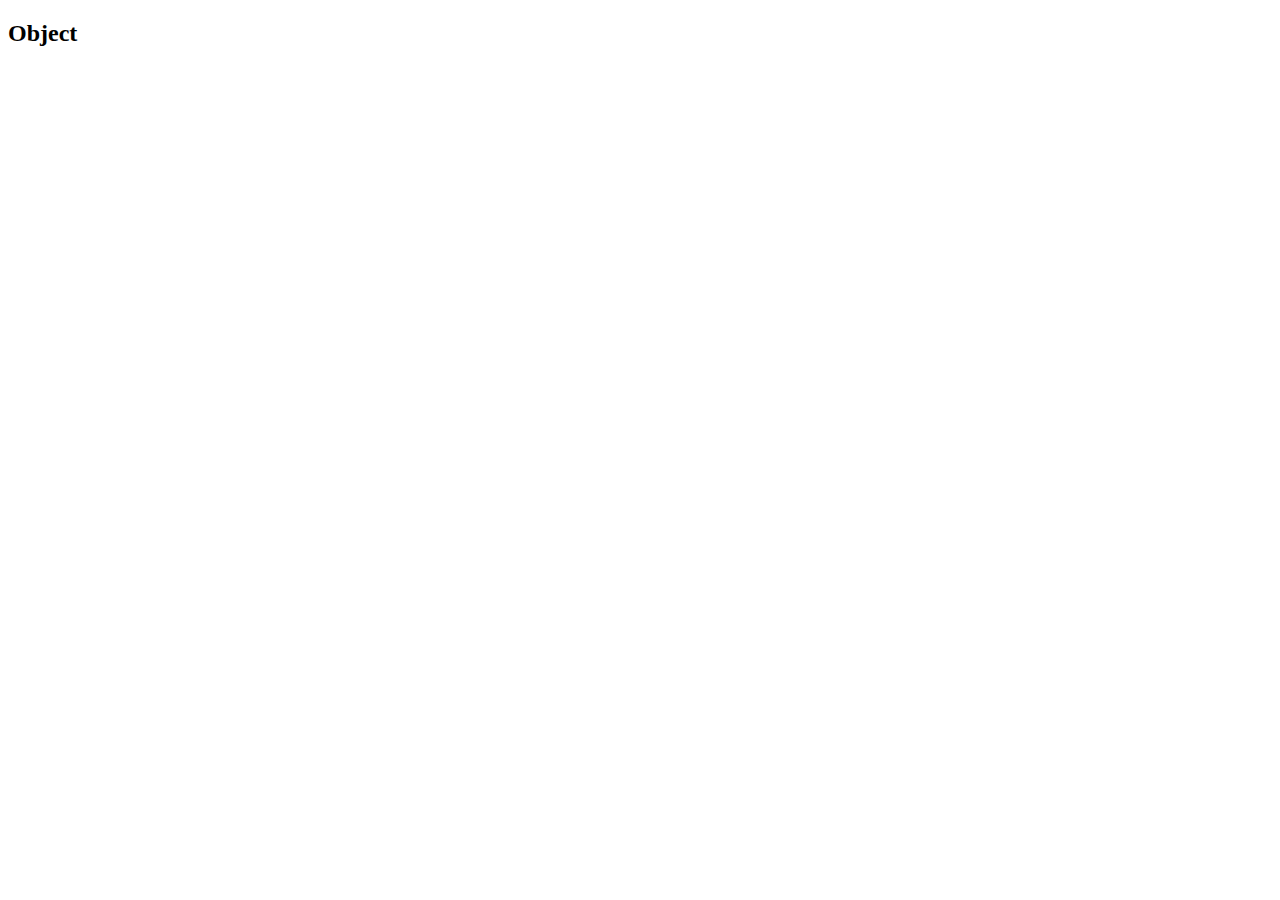
==== index.html @ 1247430d "body" ====
<!DOCTYPE html>
<html lang="en">
<head>
    <meta charset="UTF-8">
    <meta http-equiv="X-UA-Compatible" content="IE=edge">
    <meta name="viewport" content="width=device-width, initial-scale=1.0">
    <title>Document</title>
</head>
<body>
    <h2>Object</h2>

    


    <script src="./app.js"></script>
</body>
</html>
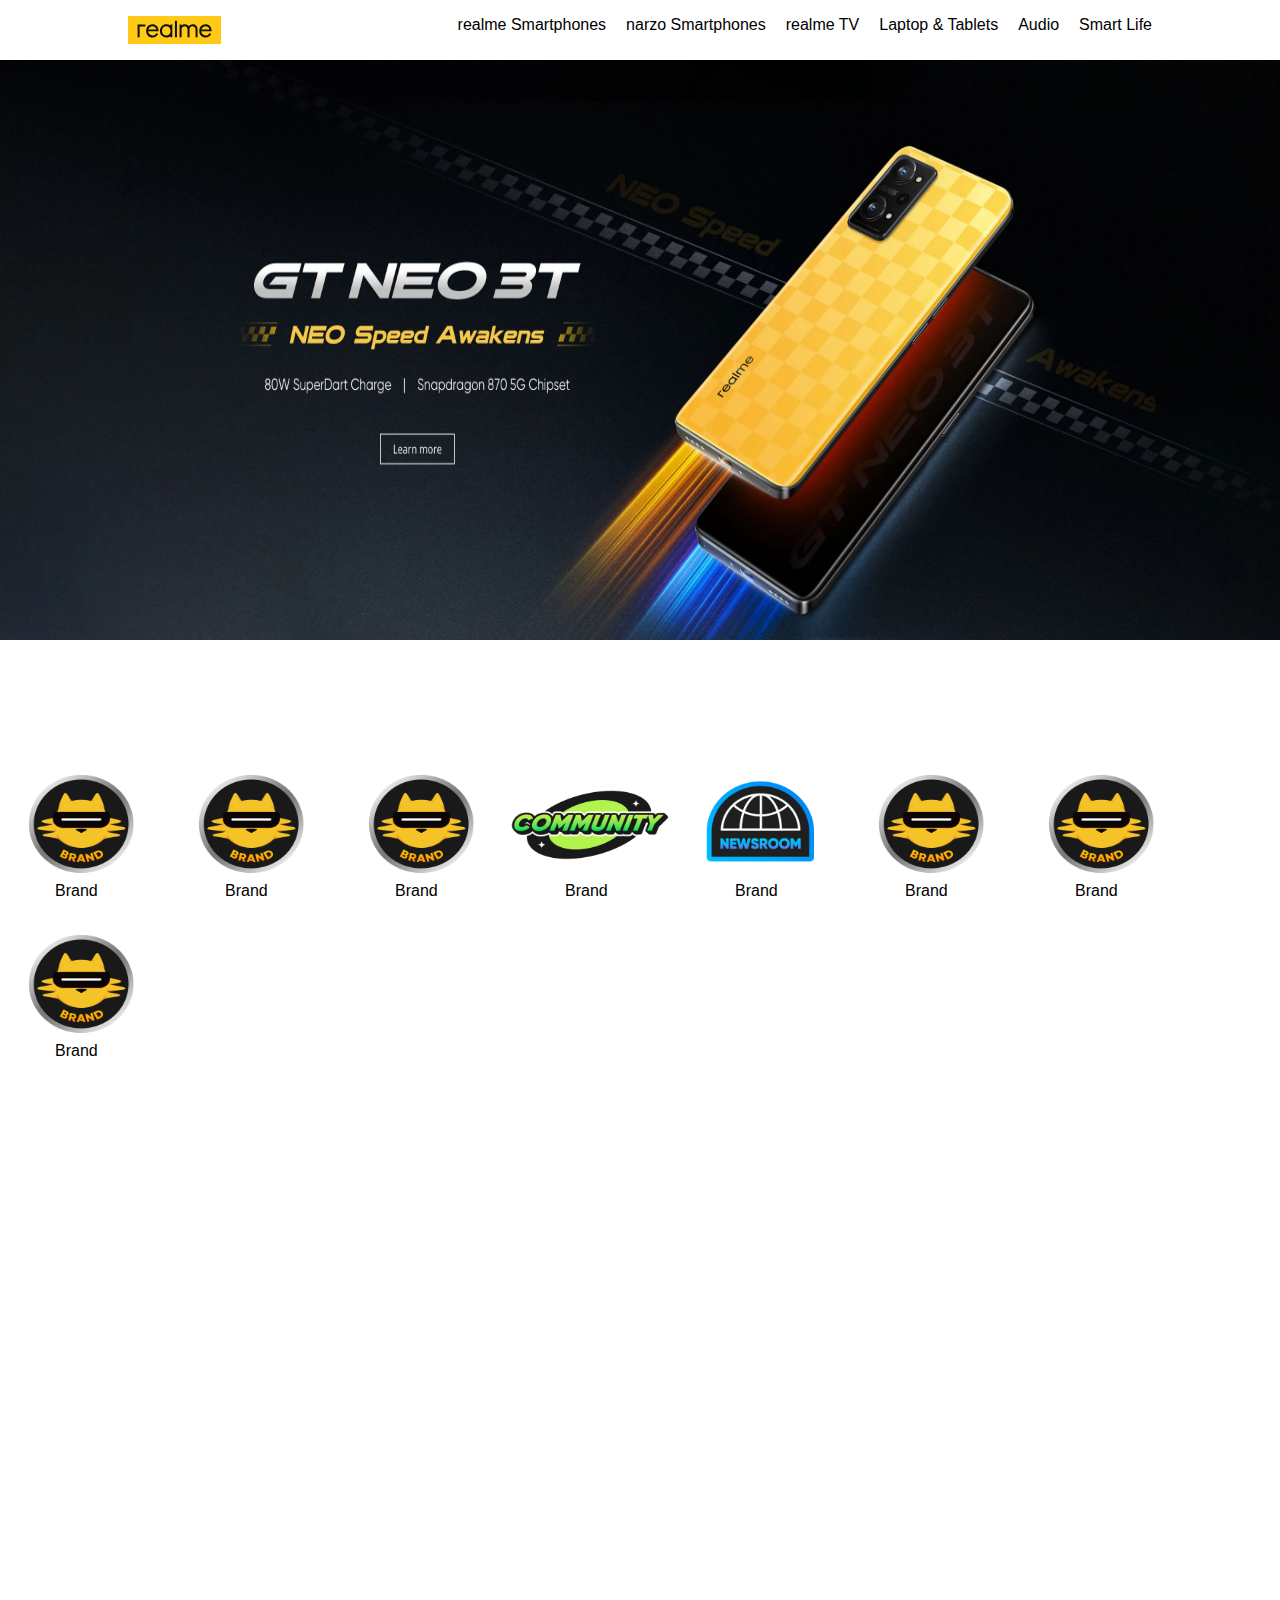
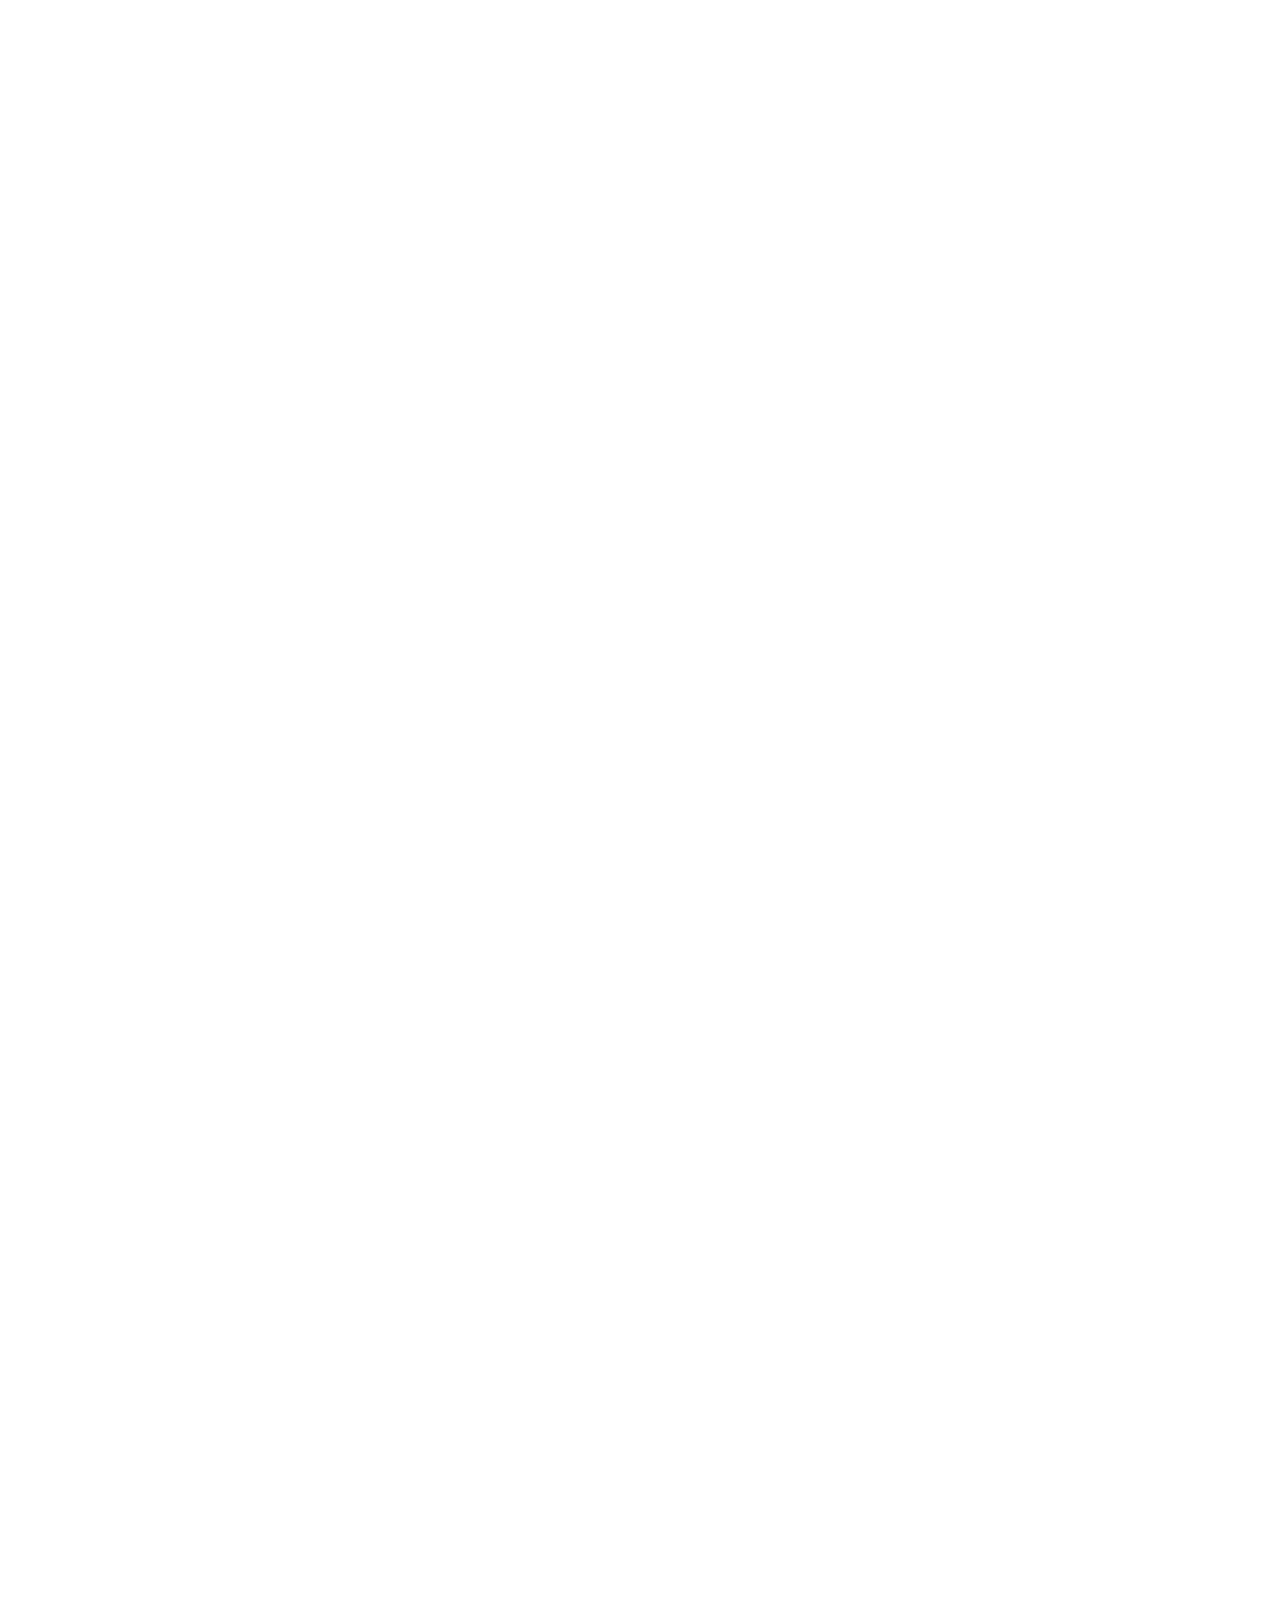
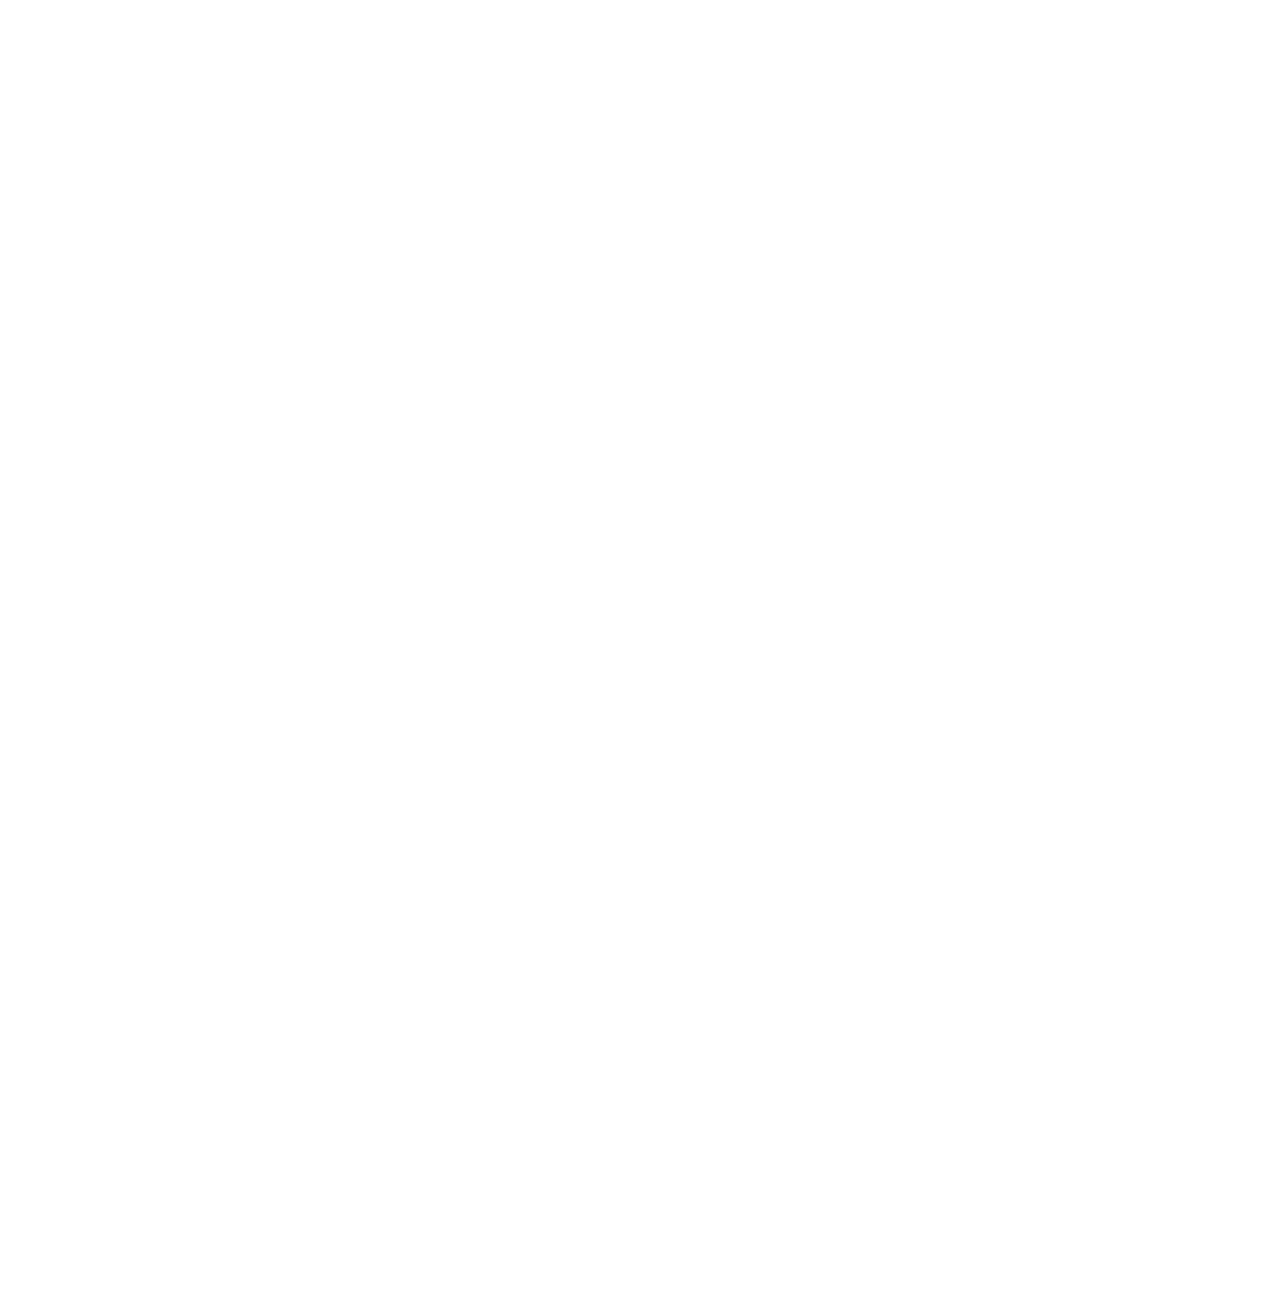
==== commit 7a79dd28: "lorem ipsum" ====
--- a/index.html
+++ b/index.html
@@ -5,13 +5,66 @@
     <meta http-equiv="X-UA-Compatible" content="IE=edge">
     <meta name="viewport" content="width=device-width, initial-scale=1.0">
     <title>Document</title>
+    <link rel="stylesheet" href="https://cdnjs.cloudflare.com/ajax/libs/font-awesome/6.4.0/css/all.min.css" integrity="sha512-iecdLmaskl7CVkqkXNQ/ZH/XLlvWZOJyj7Yy7tcenmpD1ypASozpmT/E0iPtmFIB46ZmdtAc9eNBvH0H/ZpiBw==" crossorigin="anonymous" referrerpolicy="no-referrer" />
+    <link rel="stylesheet" href="./homework.css">
+    <link rel="stylesheet" href="./media.css">
 </head>
 <body>
-    <h2>Object</h2>
+        <div class="navbar__top">
+            <ul class="nav__colletion">
+                <li>Brand</li>
+                <li>|</li>
+                <li>Support</li>
+                <li>|</li>
+                <li>Community</li>
+            </ul>
+        </div>
 
+        <div class="navbar">
+            <div class="logo">
+                <img src="./image/data_image_svg+xml;….svg" alt="">
+            </div>
+            <ul class="navbar__colletion">
+                <li>realme Smartphones</li>
+                <li>narzo Smartphones</li>
+                <li>realme TV</li>
+                <li>Laptop & Tablets</li>
+                <li>Audio</li>
+                <li>Smart Life</li>
+            </ul>
+            <div class="hamburger">
+                <i class="fa-solid fa-bars"></i>
+            </div>
+        </div>
+
+        <div class="banner">
+            <img src="./image/1676960983311.jpg.webp" alt="">
+        </div>
     
-
-
-    <script src="./app.js"></script>
+        <div class="banner__bottom">
+            <div class="cards">
+                <div class="card">
+                    <img src="./image/1676535684093.png" alt="">
+                    <p>Brand</p>
+                </div>
+                <div class="card">
+                    <img src="./image/1676535684093.png" alt="">
+                    <p>Brand</p></div>
+                <div class="card">
+                    <img src="./image/1676535684093.png" alt="">
+                    <p>Brand</p>
+                </div>
+                <div class="card">
+                    <img src="./image/1676535691035.png" alt="">
+                    <p>Brand</p></div><div class="card">
+                        <img src="./image/1676535699566.png" alt="">
+                        <p>Brand</p></div><div class="card">
+                            <img src="./image/1676535684093.png" alt="">
+                            <p>Brand</p></div><div class="card">
+                                <img src="./image/1676535684093.png" alt="">
+                                <p>Brand</p></div><div class="card">
+                                    <img src="./image/1676535684093.png" alt="">
+                                    <p>Brand</p></div>
+        </div>
 </body>
 </html>--- a/homework.css
+++ b/homework.css
@@ -0,0 +1,88 @@
+*{
+    margin: 0;
+    padding: 0;
+    box-sizing: border-box;
+    font-family: sans-serif;
+}
+body{
+    max-width: 1920px;
+    margin: auto;
+    height: 500vh;
+}
+.navbar__top{
+    width: 100%;
+    height: 40px;
+    background: #fff;
+}
+.nav__colletion{
+    color: black;
+    display: flex;
+    padding: 10px 10%;
+    gap: 20px;
+    list-style: none;
+}
+.navbar{
+    width: 100%;
+    height: 60px;
+    padding: 16px 10%;
+    display: flex;
+    background: #fff;
+    z-index: 1;
+    position: fixed;
+    top: 0;
+    left: 0;
+}
+.logo{
+    display: flex;
+    flex: 1;
+}
+.navbar__colletion{
+    display: flex;
+    list-style: none;
+    color: black;
+    gap: 20px;
+}
+.hamburger{
+    width: 50px;
+    height: 50px;
+    display: none;
+}
+.banner{
+    width: 100%;
+    height: 600px;
+}
+.banner img{
+    width: 100%;
+    height: 100%;
+}
+
+.banner__bottom{
+    width: 100%;
+    height: 200px;
+    margin-top: 80px;
+    display: flex;
+    align-items: center;
+    justify-content: center;
+}
+.cards{
+    width:1400px;
+    height: 140px;
+    display: flex;
+    flex-wrap: wrap;
+    gap: 10px;
+    margin:  auto;
+}
+.card{
+    position: relative;
+    width: 160px;
+    height: 150px;
+}
+.card img{
+    width: 100%;
+    height: 150px;
+}
+.card p{
+    position: absolute;
+    left: 55px;
+    bottom: 0;
+}--- a/media.css
+++ b/media.css
@@ -0,0 +1,27 @@
+@media screen and (max-width:990px) {
+
+.navbar__colletion{
+    display: none;
+}
+.hamburger{
+    display: block;
+}
+
+}
+
+
+
+@media screen and (max-width:768px) {
+    .navbar__top{
+        display: none;
+    }
+    .banner{
+        height: 500px;
+    }
+}
+@media screen and (max-width:400px) {
+
+    .banner{
+        max-height: 300px;
+    }
+}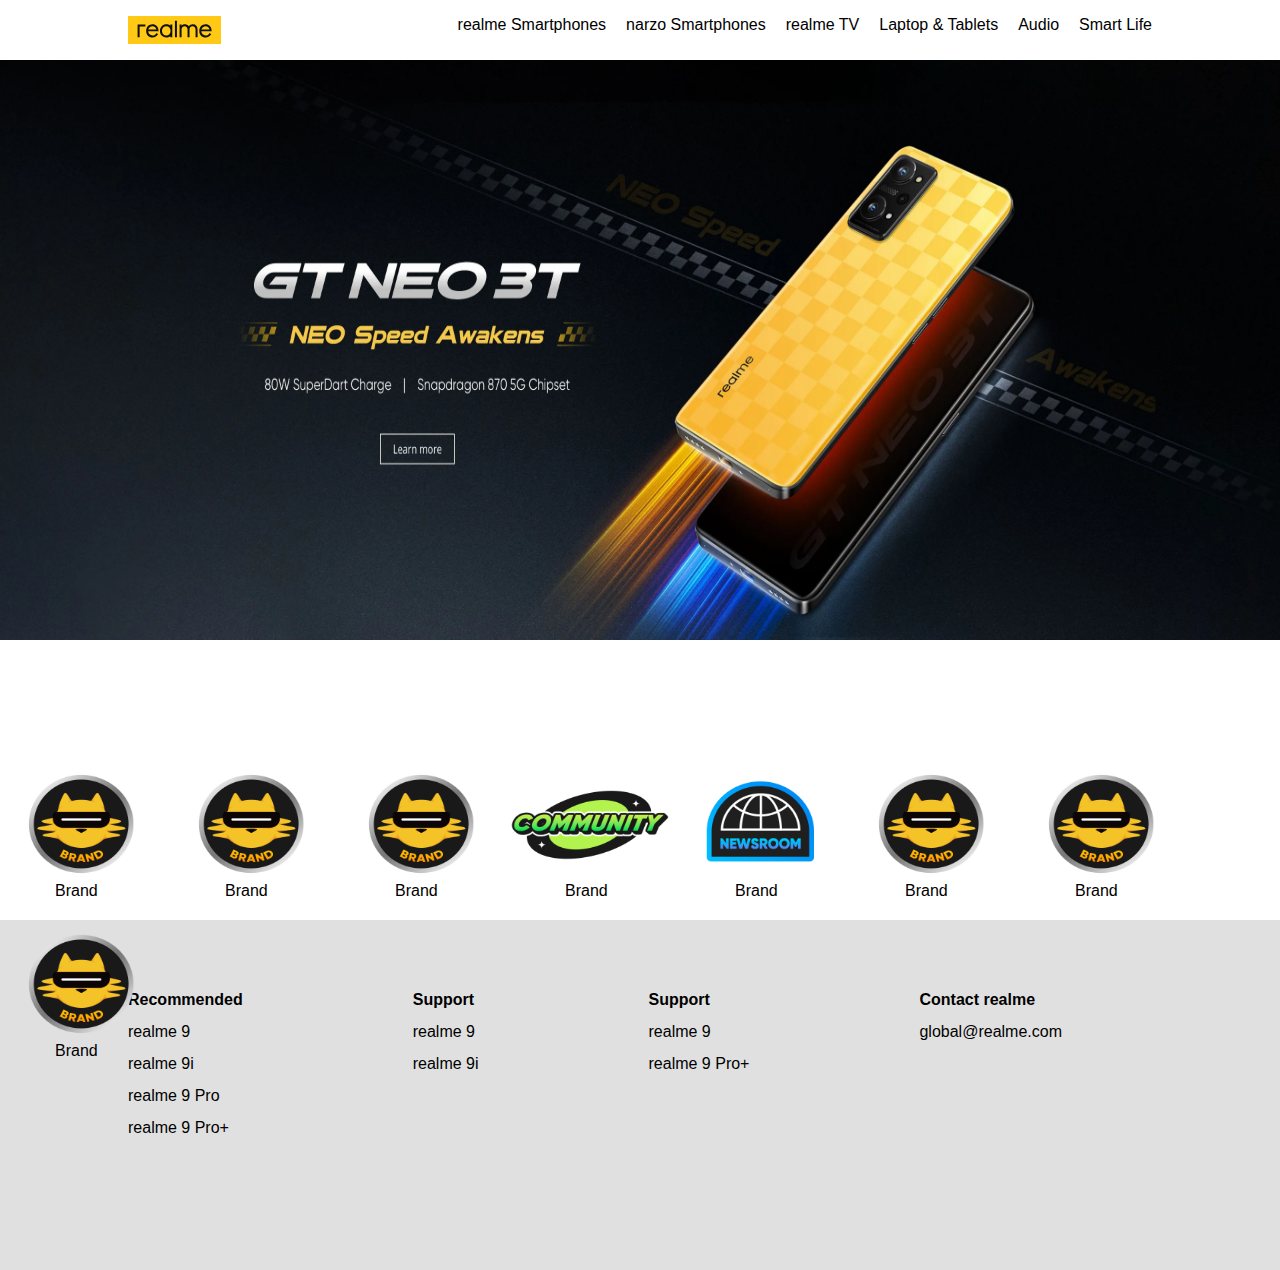
==== commit 412aa87c: "lorem ipsum" ====
--- a/index.html
+++ b/index.html
@@ -65,6 +65,37 @@
                                 <p>Brand</p></div><div class="card">
                                     <img src="./image/1676535684093.png" alt="">
                                     <p>Brand</p></div>
+            </div>
+        </div>
+
+
+        <div class="footer">
+            <ul class="footer__colletion1">
+                <li><b>Recommended</b></li>
+                <li>realme 9</li>
+                <li>realme 9i</li>
+                <li>realme 9 Pro</li>
+                <li>realme 9 Pro+</li>
+            </ul>
+            <ul class="footer__colletion1">
+                <li><b>Support</b></li>
+                <li>realme 9</li>
+                <li>realme 9i</li>
+               
+            </ul>
+            <ul class="footer__colletion1">
+                <li><b>Support</b></li>
+                <li>realme 9</li>
+                <li>realme 9 Pro+</li>
+            </ul>
+            <ul class="footer__colletion1">
+                <li><b>Contact realme</b></li>
+                <li>global@realme.com</li>
+            </ul>
+            <div class="colletion3">
+
+            </div>
+
         </div>
 </body>
 </html>--- a/homework.css
+++ b/homework.css
@@ -7,7 +7,6 @@
 body{
     max-width: 1920px;
     margin: auto;
-    height: 500vh;
 }
 .navbar__top{
     width: 100%;
@@ -85,4 +84,21 @@
     position: absolute;
     left: 55px;
     bottom: 0;
-}+}
+
+
+.footer{
+    width: 100%;
+    height: 350px;
+    background: #e1e0e0;
+    display: flex;
+    line-height: 2;
+    padding: 5% 10%;
+    gap: 170px;
+    flex-wrap: wrap ;
+}
+
+.footer__colletion1{
+    list-style: none;
+}
+
